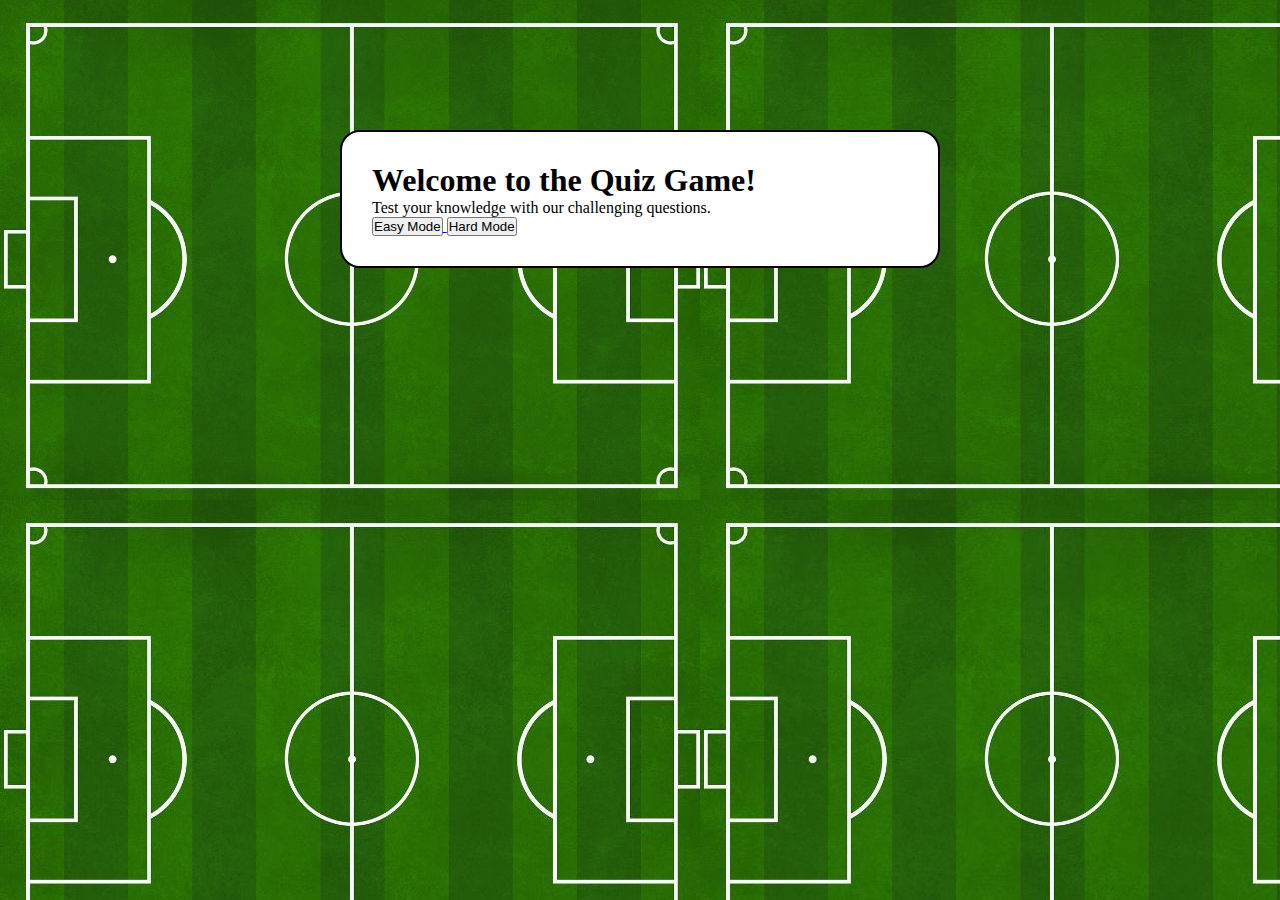
==== game-mode.html @ b3841ba6 "Add start game html and game mode  html" ====
<!DOCTYPE html>
<html lang="en">
<head>
    <meta charset="UTF-8">
    <meta http-equiv="X-UA-Compatible" content="IE=edge">
    <meta name="viewport" content="width=
    , initial-scale=1.0">
    <link rel="stylesheet" href="assets/css/style.css">
    <title>game Modes</title>
</head>
<body>
    <div class="start-game-container">
        <h1>Welcome to the Quiz Game!</h1>
        <p>Test your knowledge with our challenging questions.</p>
        <div class="mode-buttons">
            <a href="index.html">
            <button id="easy-mode-btn">Easy Mode</button>
        </a>
            <button id="hard-mode-btn">Hard Mode</button>
        </div>
    </div>
</body>
</html>
---- assets/css/style.css ----
/* Remove defualt margins, padding and borders  */

* {
    margin: 0;
    padding: 0;
    box-sizing: border-box;
}


body {
    /* font-family: ; */
    background: url(../images/football-pitch.jpeg);
}

.logo {
  height: 70px;
}

.quiz-area-container{
  width: 90%;
  max-width: 600px;
  background-color:  #fff;
  margin: 0 auto;
  border-radius: 20px;
  padding: 30px;
  border: 2px solid black;
  margin-top: 130px;
}

.questionAndBtn-container{
  padding: 20px;
  text-align: center;
  
}


#options-btn {
  display: grid;
  grid-template-columns: repeat(2, 1fr);
  gap: 20px;
  margin-top:30px
  }


  .btn{
    background: #73A5C6;
    color: #222;
    border-radius: 15px;
    cursor: pointer;
    color: white;
    font-size: large;
    padding: 10px;
    margin: 10px 0 ;
    border: none;
    font-weight: bold;
    transition: all 0.3s;
  }
  

  .btn:active([disabled]) {
    cursor: not-allowed;
  }

  .btn:not([disabled]) {
    cursor:pointer;
  }

  .btn:not([disabled]):hover{
    color: black;
    border: none;
  }

  #next-btn {
    background-color: #001e4d;
    color: white;
    font: bold;
    width: 100px;
    padding: 10px;
    margin: 20px auto;
    border-radius: 15px;
    cursor: pointer;
    display: none; 
  }


.correct {
  background: #9aeabc;
}

.incorrect {
  background: #ff9393;
}



.start-game-container {
  width: 90%;
  max-width: 600px;
  background-color:  #fff;
  margin: 0 auto;
  border-radius: 20px;
  padding: 30px;
  border: 2px solid black;
  margin-top: 130px;
}
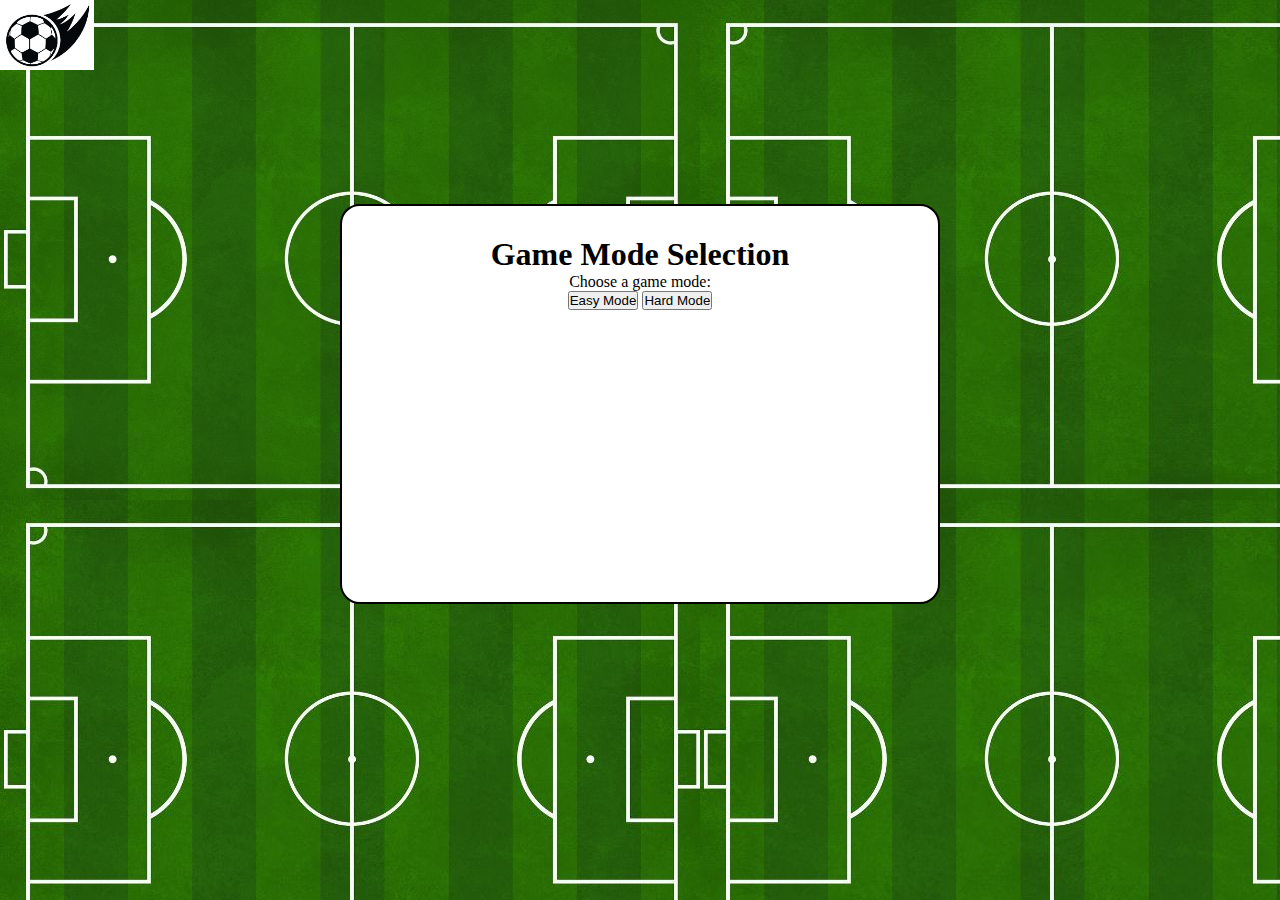
==== commit c5a6d90d: "Add new gameMode Html" ====
--- a/game-mode.html
+++ b/game-mode.html
@@ -3,21 +3,23 @@
 <head>
     <meta charset="UTF-8">
     <meta http-equiv="X-UA-Compatible" content="IE=edge">
-    <meta name="viewport" content="width=
-    , initial-scale=1.0">
+    <meta name="viewport" content="width=device-width, initial-scale=1.0">
     <link rel="stylesheet" href="assets/css/style.css">
-    <title>game Modes</title>
+    <title>Main Page</title>
 </head>
 <body>
-    <div class="start-game-container">
-        <h1>Welcome to the Quiz Game!</h1>
-        <p>Test your knowledge with our challenging questions.</p>
-        <div class="mode-buttons">
-            <a href="index.html">
-            <button id="easy-mode-btn">Easy Mode</button>
-        </a>
-            <button id="hard-mode-btn">Hard Mode</button>
-        </div>
+    <div id="logo-container">
+        <img class="logo" src="assets/images/logo.png" alt="logo">
     </div>
-</body>
-</html>+
+   <div class="pick-game-mdoe-container">
+    <h1>Game Mode Selection</h1>
+    <p>Choose a game mode:</p>
+    <div class="mode-container">
+        <button onclick="startQuiz('easy')">Easy Mode</button>
+        <button onclick="startGame('hard')">Hard Mode</button>
+    </div>
+   </div>
+    
+
+    <script src="assets/js/script.js"></script>--- a/assets/css/style.css
+++ b/assets/css/style.css
@@ -44,7 +44,7 @@
 
 
   .btn{
-    background: #73A5C6;
+    background: darkgreen;
     color: #222;
     border-radius: 15px;
     cursor: pointer;
@@ -94,28 +94,64 @@
 
 
 
-.start-game-container {
-  width: 90%;
-  max-width: 600px;
-  background-color:  #fff;
-  margin: 0 auto;
-  border-radius: 20px;
-  padding: 30px;
-  border: 2px solid black;
-  margin-top: 130px;
+/* home page css */
+
+.start-game-container{
+width: 90%;
+max-width: 600px;
+background-color:  #fff;
+margin: 0 auto;
+border-radius: 20px;
+padding: 30px;
+border: 2px solid black;
+margin-top: 130px;
+height: 400px;
+text-align: center;
 }
 
+.start-game-container h1 {
+  font-size: 36px;
+  margin-top: 60px;
+}
+.start-game-container p {
+  font-size: 18px;
+  margin-bottom: 30px;
+  padding-top: 30px;
+}
 
+.start-game-container a {
+  text-decoration: none;
+}
 
+.start-game-container button {
+  display: block;
+  margin: 10px auto;
+  font-size: 25px;
+  padding: 10px 20px;
+  border: none;
+  border-radius: 20px;
+  cursor: pointer;
+  color: white;
+  background-color: #4CAF50;
+  transition: background-color 0.3s;
+}
 
+.start-game-container button:hover {
+  background-color: darkgreen;
+}
 
+/* game mode html */
 
+.pick-game-mdoe-container {
+width: 90%;
+max-width: 600px;
+background-color:  #fff;
+margin: 0 auto;
+border-radius: 20px;
+padding: 30px;
+border: 2px solid black;
+margin-top: 130px;
+height: 400px;
+text-align: center;
+}
 
-
-
-
-
-
-
-
-
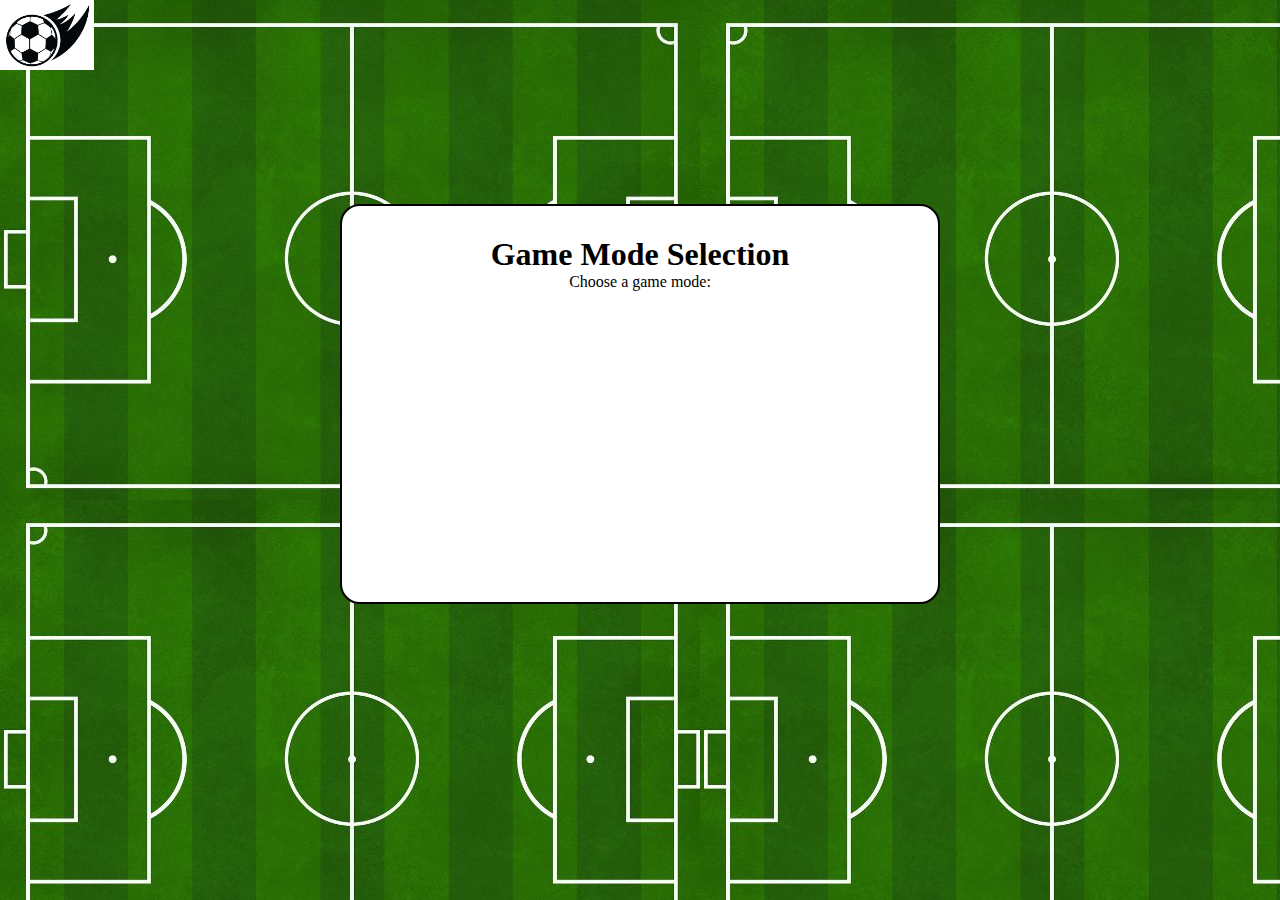
==== commit b8f65123: "Add a basic timner" ====
--- a/game-mode.html
+++ b/game-mode.html
@@ -15,10 +15,6 @@
    <div class="pick-game-mdoe-container">
     <h1>Game Mode Selection</h1>
     <p>Choose a game mode:</p>
-    <div class="mode-container">
-        <button onclick="startQuiz('easy')">Easy Mode</button>
-        <button onclick="startGame('hard')">Hard Mode</button>
-    </div>
    </div>
     
 
--- a/assets/css/style.css
+++ b/assets/css/style.css
@@ -155,3 +155,17 @@
 text-align: center;
 }
 
+
+/* timer */
+
+#js_timer {
+  text-align: center;
+}
+
+#timer {
+  background: #fff;
+  color: #000;
+  width: 100px;
+  margin: 0 auto;
+  border: solid black;
+}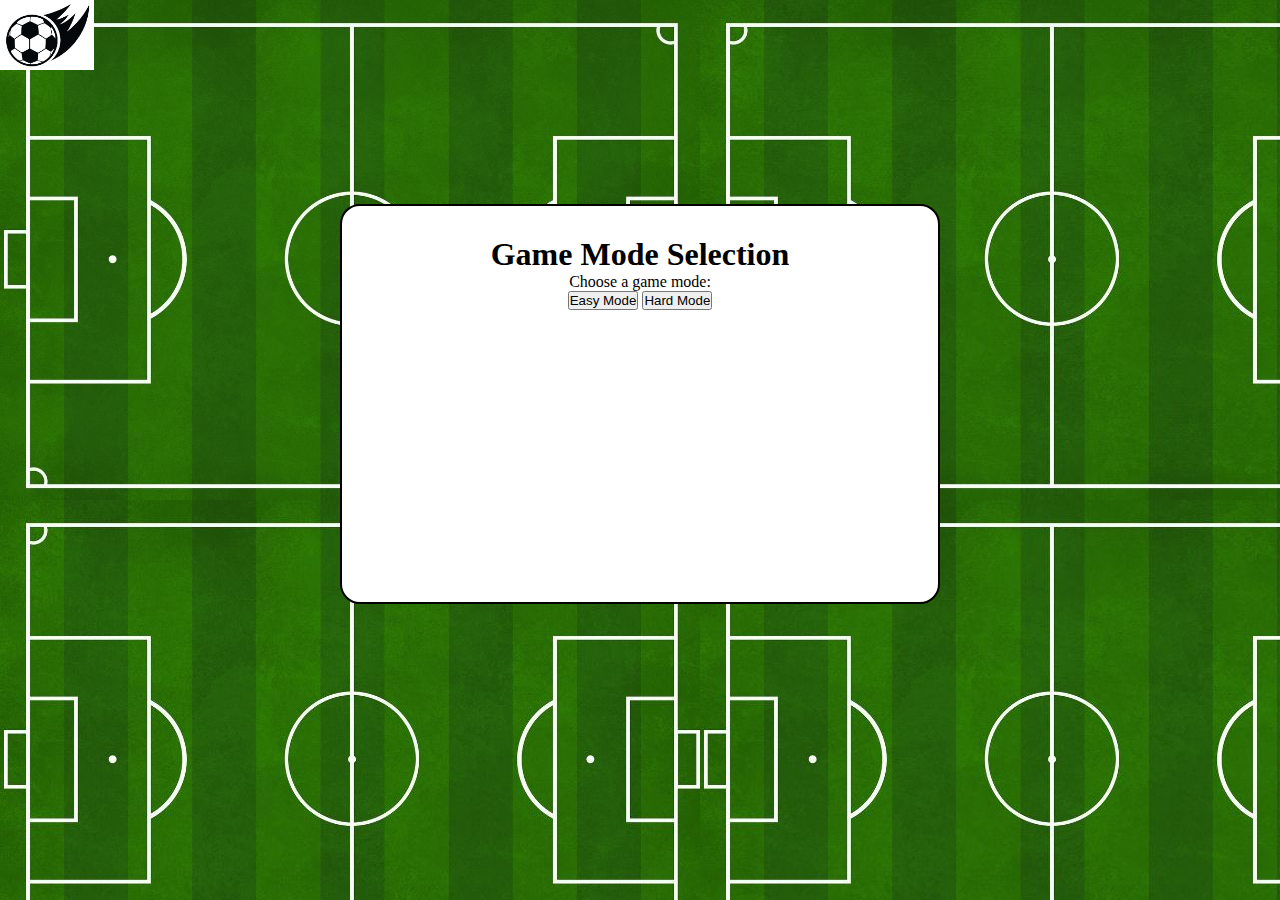
==== commit ae8df716: "Add game mode btns" ====
--- a/game-mode.html
+++ b/game-mode.html
@@ -9,12 +9,19 @@
 </head>
 <body>
     <div id="logo-container">
+        <a href="/home-page.html">
         <img class="logo" src="assets/images/logo.png" alt="logo">
+        </a>
     </div>
 
    <div class="pick-game-mdoe-container">
     <h1>Game Mode Selection</h1>
     <p>Choose a game mode:</p>
+    <div class="mode-selector">
+        <button id="easy-mode-btn" class="mode-btn">Easy Mode</button>
+        <button id="hard-mode-btn" class="mode-btn">Hard Mode</button>
+      </div>
+    
    </div>
     
 
--- a/assets/css/style.css
+++ b/assets/css/style.css
@@ -72,7 +72,7 @@
   }
 
   #next-btn {
-    background-color: #001e4d;
+    background-color: #4CAF50;
     color: white;
     font: bold;
     width: 100px;
@@ -81,6 +81,11 @@
     border-radius: 15px;
     cursor: pointer;
     display: none; 
+    border: none;
+  }
+
+  #next-btn:hover {
+    background-color: green;
   }
 
 
@@ -158,14 +163,52 @@
 
 /* timer */
 
-#js_timer {
-  text-align: center;
-}
-
-#timer {
-  background: #fff;
-  color: #000;
-  width: 100px;
+#countdown {
+  font-size: 24px;
+  font-weight: bold;
+  padding: 10px 5px 10px 18px;
+  border-radius: 20px;
+  width: 80px;
+  height: 50px;
   margin: 0 auto;
-  border: solid black;
-}+  background: #4CAF50;
+  color: #fff;
+}
+
+
+
+/* how to play */
+
+
+.how-to-play {
+  width: 90%;
+max-width: 600px;
+background-color:  #fff;
+margin: 0 auto;
+border-radius: 20px;
+padding: 30px;
+border: 2px solid black;
+margin-top: 130px;
+height: 440px;
+text-align: center;
+}
+
+.how-to-play button {
+  display: block;
+  margin: 10px auto;
+  font-size: 15px;
+  padding: 10px 20px;
+  border: none;
+  border-radius: 20px;
+  cursor: pointer;
+  color: white;
+  background-color: #4CAF50;
+  transition: background-color 0.3s;
+}
+.how-to-play button:hover {
+  background-color: darkgreen;
+}
+
+.how-to-play a {
+  text-decoration: none;
+}
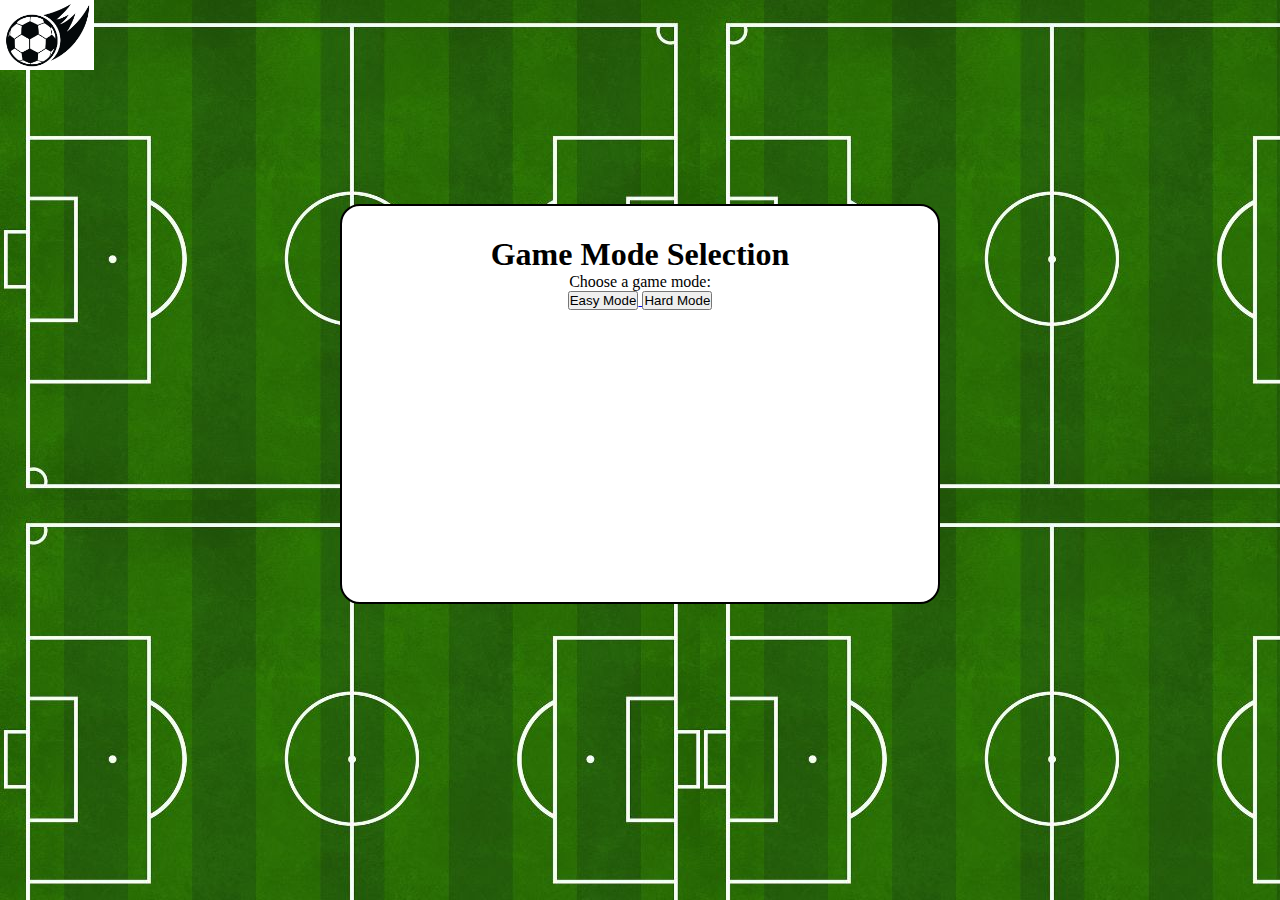
==== commit ebb09089: "Add easy mode btn to remove timer" ====
--- a/game-mode.html
+++ b/game-mode.html
@@ -18,7 +18,9 @@
     <h1>Game Mode Selection</h1>
     <p>Choose a game mode:</p>
     <div class="mode-selector">
+        <a href="index.html">
         <button id="easy-mode-btn" class="mode-btn">Easy Mode</button>
+    </a>
         <button id="hard-mode-btn" class="mode-btn">Hard Mode</button>
       </div>
     
